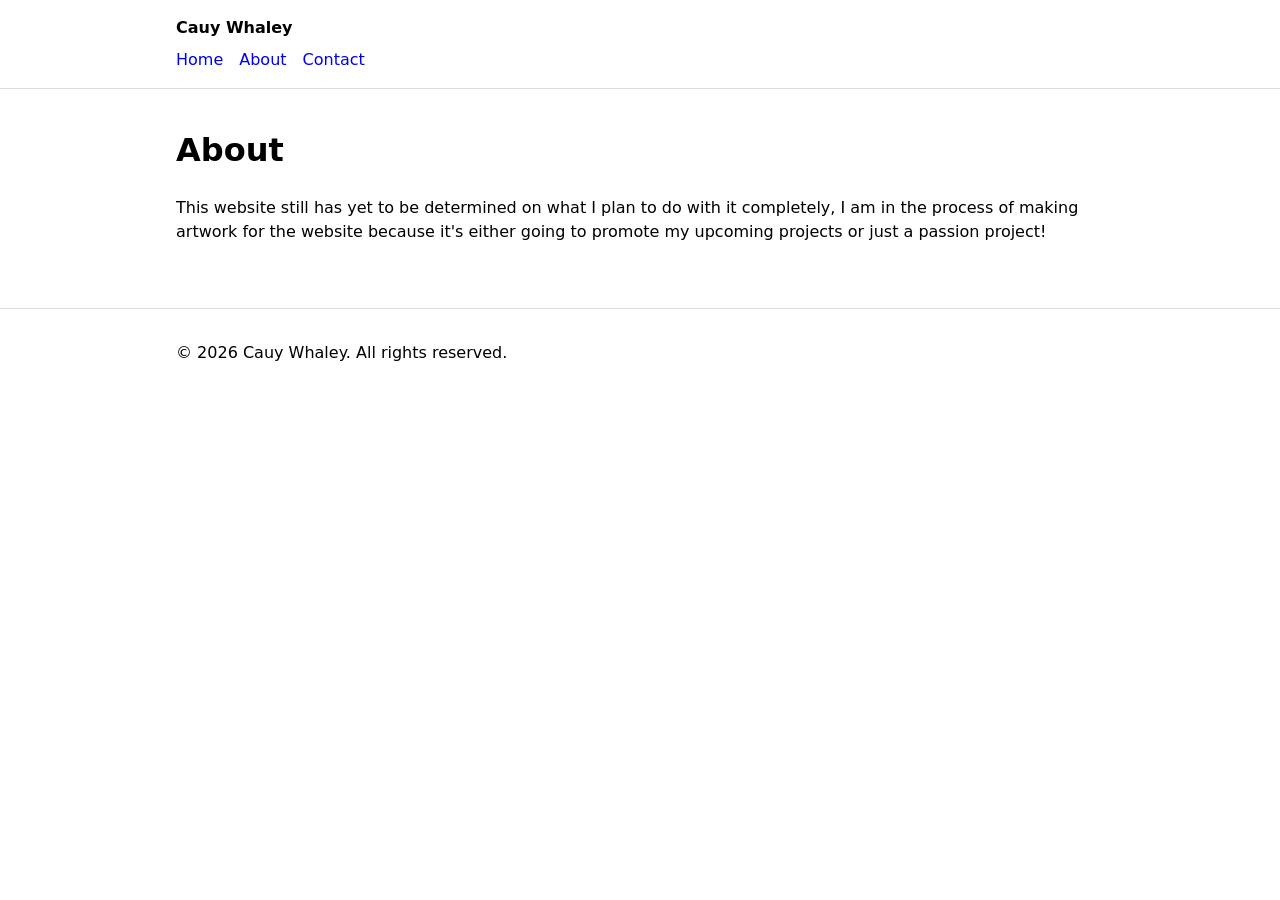
==== about.html @ d7c18b53 "Create about.html" ====
<!doctype html>
<html lang="en">
<head>
  <meta charset="utf-8" />
  <meta name="viewport" content="width=device-width, initial-scale=1" />
  <title>About | Cauy Whaley</title>
  <meta name="description" content="About this web development project: accessibility, layout, and engagement techniques." />
  <link rel="stylesheet" href="styles.css" />
</head>
<body>
  <a class="skip-link" href="#main">Skip to main content</a>

  <header class="site-header">
    <div class="container">
      <p class="site-brand">Cauy Whaley</p>
      <nav class="site-nav" aria-label="Primary">
        <ul>
          <li><a href="index.html">Home</a></li>
          <li><a aria-current="page" href="about.html">About</a></li>
          <li><a href="contact.html">Contact</a></li>
        </ul>
      </nav>
    </div>
  </header>

  <main id="main" class="container">
    <h1>About</h1>
    <p>This website still has yet to be determined on what I plan to do with it completely, 
I am in the process of making artwork for the website because it's either going to promote my upcoming projects or just a passion project!</p>
  </main>

  <footer class="site-footer">
    <div class="container">
      <p>&copy; <span id="year"></span> Cauy Whaley. All rights reserved.</p>
    </div>
  </footer>

  <script src="script.js"></script>
</body>
</html>
---- styles.css ----
/* Basic, readable defaults */
* { box-sizing: border-box; }

body {
  margin: 0;
  font-family: system-ui, -apple-system, Segoe UI, Roboto, Arial, sans-serif;
  line-height: 1.5;
}

.container {
  max-width: 960px;
  margin: 0 auto;
  padding: 1rem;
}

/* Skip link: visible when focused */
.skip-link {
  position: absolute;
  left: -999px;
  top: 0;
  padding: 0.75rem 1rem;
  background: white;
  border: 2px solid black;
}
.skip-link:focus {
  left: 1rem;
  top: 1rem;
  z-index: 9999;
}

/* Header/nav */
.site-header {
  border-bottom: 1px solid #ddd;
}
.site-brand {
  font-weight: 700;
  margin: 0 0 0.5rem 0;
}
.site-nav ul {
  list-style: none;
  padding: 0;
  margin: 0;
  display: flex;
  gap: 1rem;
}
.site-nav a {
  text-decoration: none;
}
.site-nav a:focus,
.site-nav a:hover {
  text-decoration: underline;
}

/* Strong keyboard focus */
:focus {
  outline: 3px solid black;
  outline-offset: 2px;
}

/* Cards/sections */
.card {
  border: 1px solid #ddd;
  border-radius: 10px;
  padding: 1rem;
  margin: 1rem 0;
}

.status {
  margin-top: 0.5rem;
  min-height: 1.5em;
}

.site-footer {
  border-top: 1px solid #ddd;
  margin-top: 2rem;
}

/* Images responsive */
img {
  max-width: 100%;
  height: auto;
}
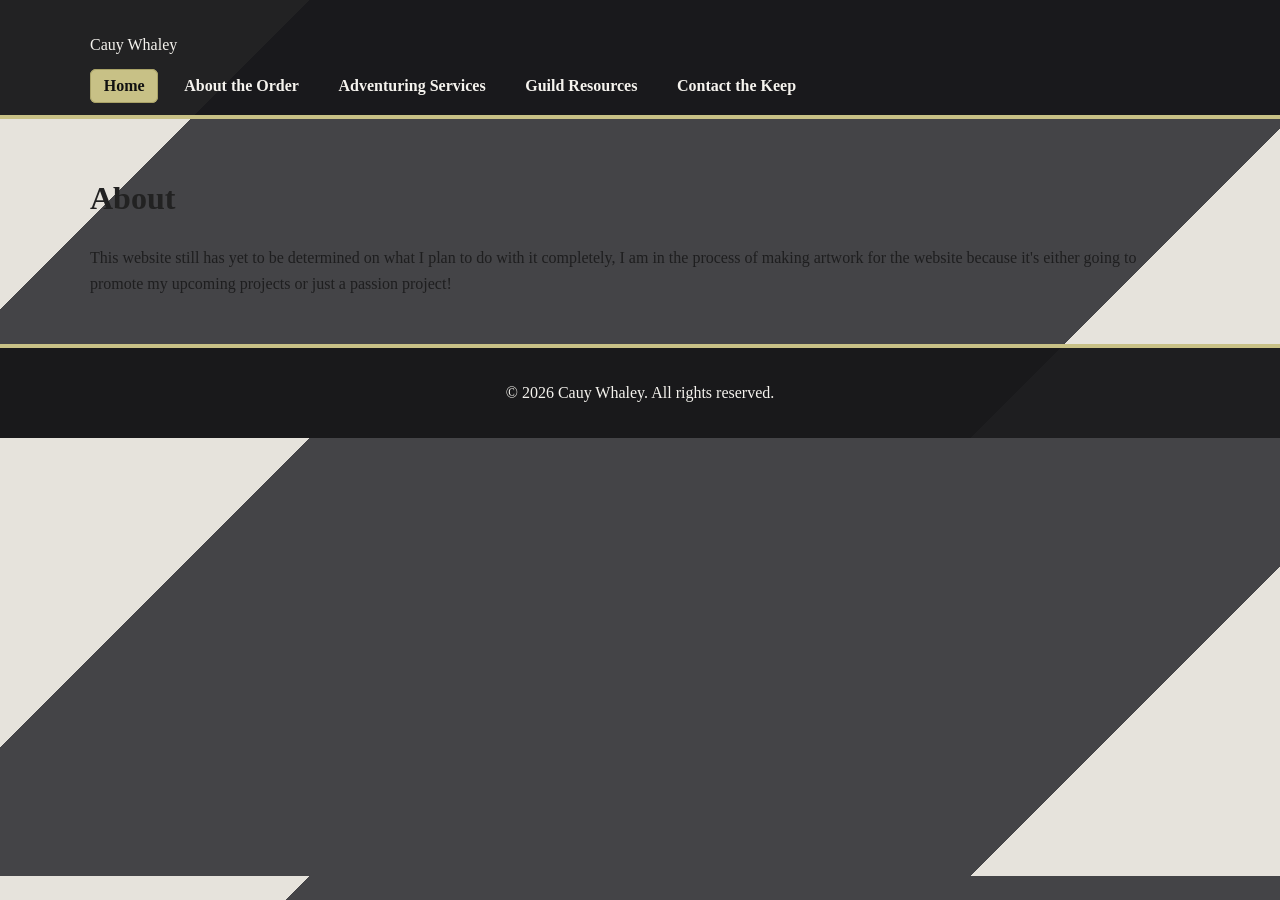
==== commit ae66192a: "Update about.html" ====
--- a/about.html
+++ b/about.html
@@ -14,12 +14,14 @@
     <div class="container">
       <p class="site-brand">Cauy Whaley</p>
       <nav class="site-nav" aria-label="Primary">
-        <ul>
-          <li><a href="index.html">Home</a></li>
-          <li><a aria-current="page" href="about.html">About</a></li>
-          <li><a href="contact.html">Contact</a></li>
-        </ul>
-      </nav>
+  <ul>
+    <li><a aria-current="page" href="index.html">Home</a></li>
+    <li><a href="about.html">About the Order</a></li>
+    <li><a href="projects.html">Adventuring Services</a></li>
+    <li><a href="resources.html">Guild Resources</a></li>
+    <li><a href="contact.html">Contact the Keep</a></li>
+  </ul>
+</nav>
     </div>
   </header>
 
--- a/styles.css
+++ b/styles.css
@@ -1,82 +1,250 @@
-/* Basic, readable defaults */
-* { box-sizing: border-box; }
+:root {
+  --bg-dark: #2f2f32;
+  --bg-mid: #444447;
+  --bg-light: #e6e3dc;
+  --panel: #f4f1e8;
+  --gold: #c8c186;
+  --gold-dark: #a9a267;
+  --text-dark: #1e1e1f;
+  --text-light: #f5f3ee;
+  --border: #8c865a;
+}
+
+* {
+  box-sizing: border-box;
+}
 
 body {
   margin: 0;
-  font-family: system-ui, -apple-system, Segoe UI, Roboto, Arial, sans-serif;
-  line-height: 1.5;
+  font-family: Georgia, "Times New Roman", serif;
+  line-height: 1.6;
+  background: linear-gradient(135deg, var(--bg-light) 0%, var(--bg-light) 18%, var(--bg-mid) 18%, var(--bg-mid) 82%, var(--bg-light) 82%, var(--bg-light) 100%);
+  color: var(--text-dark);
 }
 
 .container {
-  max-width: 960px;
+  width: 90%;
+  max-width: 1100px;
   margin: 0 auto;
-  padding: 1rem;
-}
-
-/* Skip link: visible when focused */
+}
+
+.site-header {
+  background-color: rgba(24, 24, 26, 0.95);
+  color: var(--text-light);
+  border-bottom: 4px solid var(--gold);
+  padding: 1rem 0;
+}
+
+.header-flex {
+  display: flex;
+  flex-wrap: wrap;
+  justify-content: space-between;
+  align-items: center;
+  gap: 1rem;
+}
+
+.branding {
+  display: flex;
+  align-items: center;
+  gap: 1rem;
+}
+
+.banner-logo {
+  width: 150px;
+  max-width: 100%;
+  height: auto;
+  border: 2px solid var(--gold);
+  border-radius: 8px;
+  background-color: #000;
+}
+
+.site-title {
+  margin: 0;
+  font-size: 1.6rem;
+  font-weight: bold;
+  color: var(--gold);
+  letter-spacing: 0.03em;
+}
+
+.site-subtitle {
+  margin: 0.25rem 0 0;
+  font-size: 1rem;
+  color: var(--text-light);
+}
+
+.site-nav ul {
+  list-style: none;
+  display: flex;
+  flex-wrap: wrap;
+  gap: 0.75rem;
+  padding: 0;
+  margin: 0;
+}
+
+.site-nav a {
+  color: var(--text-light);
+  text-decoration: none;
+  font-weight: bold;
+  padding: 0.45rem 0.8rem;
+  border: 1px solid transparent;
+  border-radius: 6px;
+}
+
+.site-nav a:hover,
+.site-nav a:focus,
+.site-nav a[aria-current="page"] {
+  background-color: var(--gold);
+  color: #111;
+  border-color: var(--gold-dark);
+}
+
+main {
+  padding: 2rem 0;
+}
+
+.card {
+  background-color: rgba(244, 241, 232, 0.96);
+  padding: 1.25rem;
+  border: 2px solid var(--border);
+  border-radius: 12px;
+  margin-bottom: 1.5rem;
+  box-shadow: 0 4px 14px rgba(0, 0, 0, 0.18);
+}
+
+h1, h2, h3 {
+  color: #222;
+}
+
+img {
+  max-width: 100%;
+  height: auto;
+  border-radius: 8px;
+  border: 2px solid var(--border);
+}
+
+.button-link,
+button {
+  display: inline-block;
+  background-color: var(--gold);
+  color: #111;
+  text-decoration: none;
+  border: 1px solid var(--gold-dark);
+  border-radius: 6px;
+  padding: 0.7rem 1rem;
+  cursor: pointer;
+  font-size: 1rem;
+  font-family: inherit;
+  font-weight: bold;
+}
+
+.button-link:hover,
+.button-link:focus,
+button:hover,
+button:focus {
+  background-color: var(--gold-dark);
+}
+
+.field {
+  margin-bottom: 1rem;
+}
+
+label {
+  display: block;
+  font-weight: bold;
+  margin-bottom: 0.35rem;
+}
+
+input,
+select,
+textarea {
+  width: 100%;
+  max-width: 550px;
+  padding: 0.65rem;
+  border: 1px solid #777;
+  border-radius: 6px;
+  font: inherit;
+  background-color: #fffdf8;
+}
+
+table {
+  width: 100%;
+  border-collapse: collapse;
+  margin-top: 1rem;
+  background-color: #fffdf8;
+}
+
+caption {
+  font-weight: bold;
+  margin-bottom: 0.5rem;
+}
+
+th,
+td {
+  border: 1px solid #aaa27a;
+  padding: 0.75rem;
+  text-align: left;
+}
+
+th {
+  background-color: #ded7b1;
+}
+
+.site-footer {
+  background-color: rgba(24, 24, 26, 0.97);
+  color: var(--text-light);
+  text-align: center;
+  padding: 1rem 0;
+  border-top: 4px solid var(--gold);
+}
+
 .skip-link {
   position: absolute;
-  left: -999px;
+  left: -9999px;
   top: 0;
-  padding: 0.75rem 1rem;
   background: white;
-  border: 2px solid black;
-}
+  color: black;
+  padding: 0.5rem 1rem;
+  z-index: 1000;
+}
+
 .skip-link:focus {
   left: 1rem;
   top: 1rem;
-  z-index: 9999;
-}
-
-/* Header/nav */
-.site-header {
-  border-bottom: 1px solid #ddd;
-}
-.site-brand {
-  font-weight: 700;
-  margin: 0 0 0.5rem 0;
-}
-.site-nav ul {
-  list-style: none;
-  padding: 0;
-  margin: 0;
-  display: flex;
-  gap: 1rem;
-}
-.site-nav a {
-  text-decoration: none;
-}
-.site-nav a:focus,
-.site-nav a:hover {
-  text-decoration: underline;
-}
-
-/* Strong keyboard focus */
+}
+
+.status {
+  margin-top: 0.75rem;
+  font-weight: bold;
+}
+
+a {
+  overflow-wrap: anywhere;
+}
+
 :focus {
-  outline: 3px solid black;
+  outline: 3px solid #000;
   outline-offset: 2px;
 }
 
-/* Cards/sections */
-.card {
-  border: 1px solid #ddd;
-  border-radius: 10px;
-  padding: 1rem;
-  margin: 1rem 0;
-}
-
-.status {
-  margin-top: 0.5rem;
-  min-height: 1.5em;
-}
-
-.site-footer {
-  border-top: 1px solid #ddd;
-  margin-top: 2rem;
-}
-
-/* Images responsive */
-img {
-  max-width: 100%;
-  height: auto;
-}
+.hero p {
+  max-width: 70ch;
+}
+
+@media (max-width: 700px) {
+  .header-flex {
+    flex-direction: column;
+    align-items: flex-start;
+  }
+
+  .site-nav ul {
+    flex-direction: column;
+  }
+
+  .banner-logo {
+    width: 120px;
+  }
+
+  .site-title {
+    font-size: 1.3rem;
+  }
+}
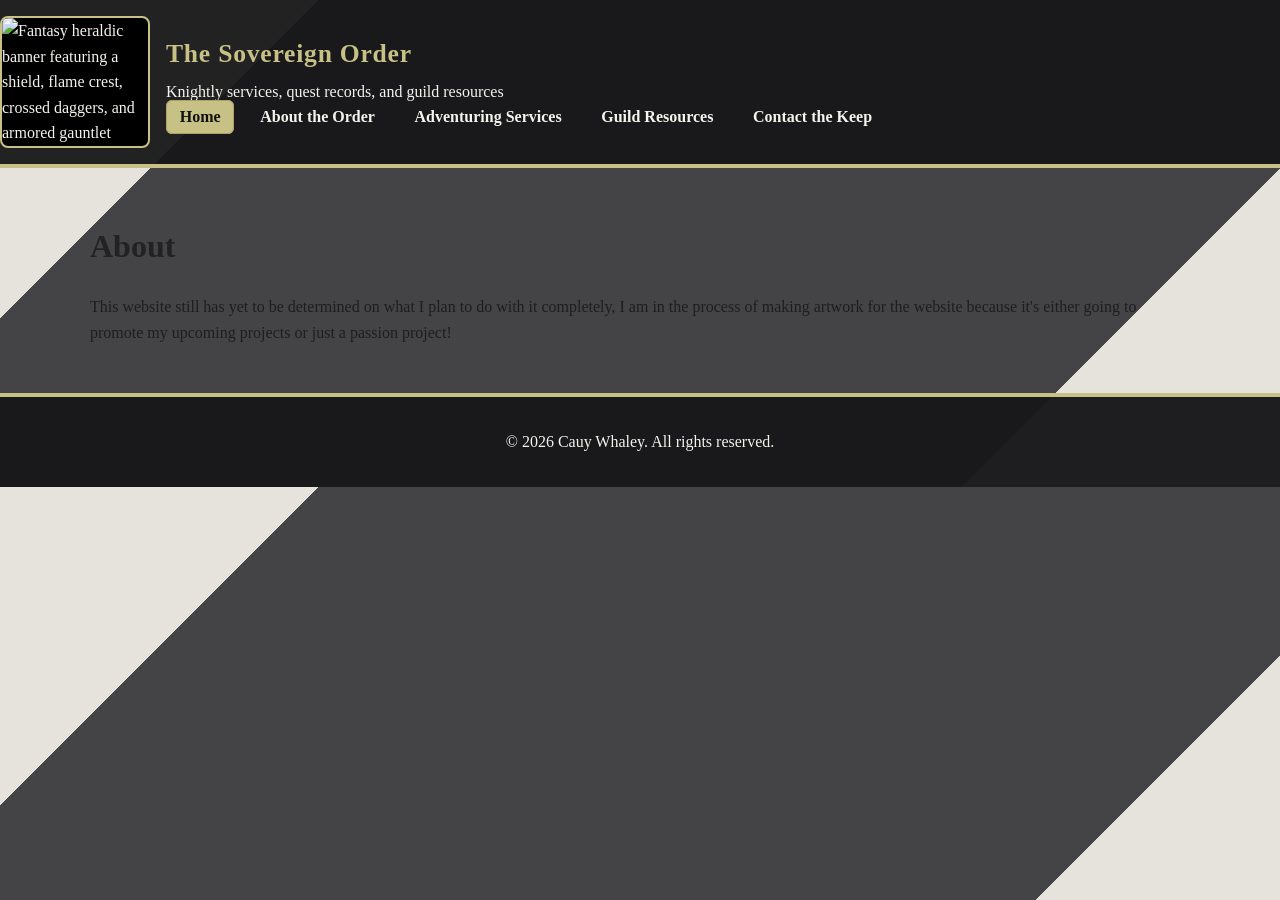
==== commit 4024481f: "Update about.html" ====
--- a/about.html
+++ b/about.html
@@ -11,8 +11,11 @@
   <a class="skip-link" href="#main">Skip to main content</a>
 
   <header class="site-header">
-    <div class="container">
-      <p class="site-brand">Cauy Whaley</p>
+    <div class="branding">
+  <img src="images/Sovereign_Banner.png" alt="Fantasy heraldic banner featuring a shield, flame crest, crossed daggers, and armored gauntlet" class="banner-logo">
+  <div>
+    <p class="site-title">The Sovereign Order</p>
+    <p class="site-subtitle">Knightly services, quest records, and guild resources</p>
       <nav class="site-nav" aria-label="Primary">
   <ul>
     <li><a aria-current="page" href="index.html">Home</a></li>
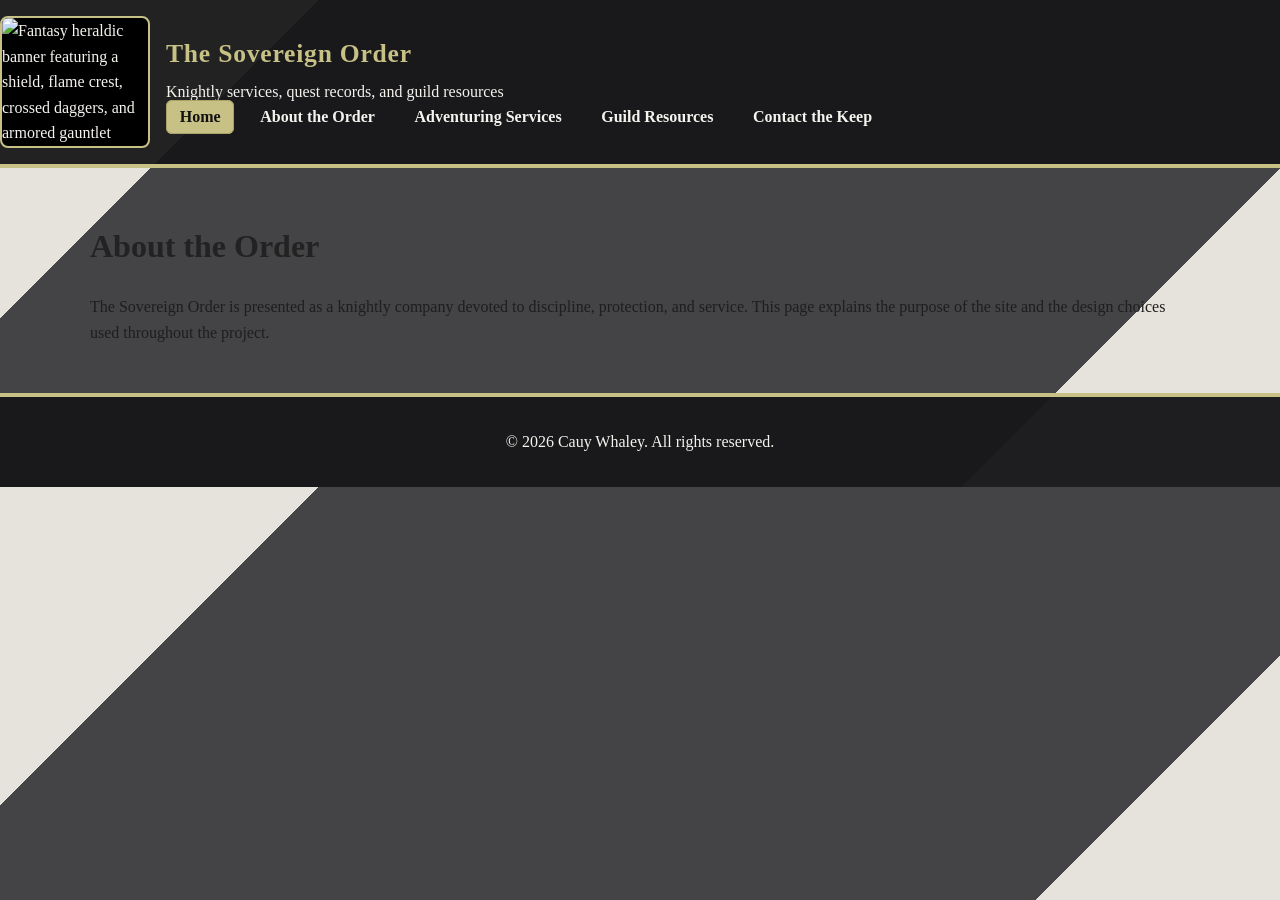
==== commit e5d683ec: "Update about.html" ====
--- a/about.html
+++ b/about.html
@@ -29,9 +29,12 @@
   </header>
 
   <main id="main" class="container">
-    <h1>About</h1>
-    <p>This website still has yet to be determined on what I plan to do with it completely, 
-I am in the process of making artwork for the website because it's either going to promote my upcoming projects or just a passion project!</p>
+    <h1>About the Order</h1>
+<p> 
+  The Sovereign Order is presented as a knightly company devoted to discipline,
+  protection, and service. This page explains the purpose of the site and the
+  design choices used throughout the project.
+</p>
   </main>
 
   <footer class="site-footer">
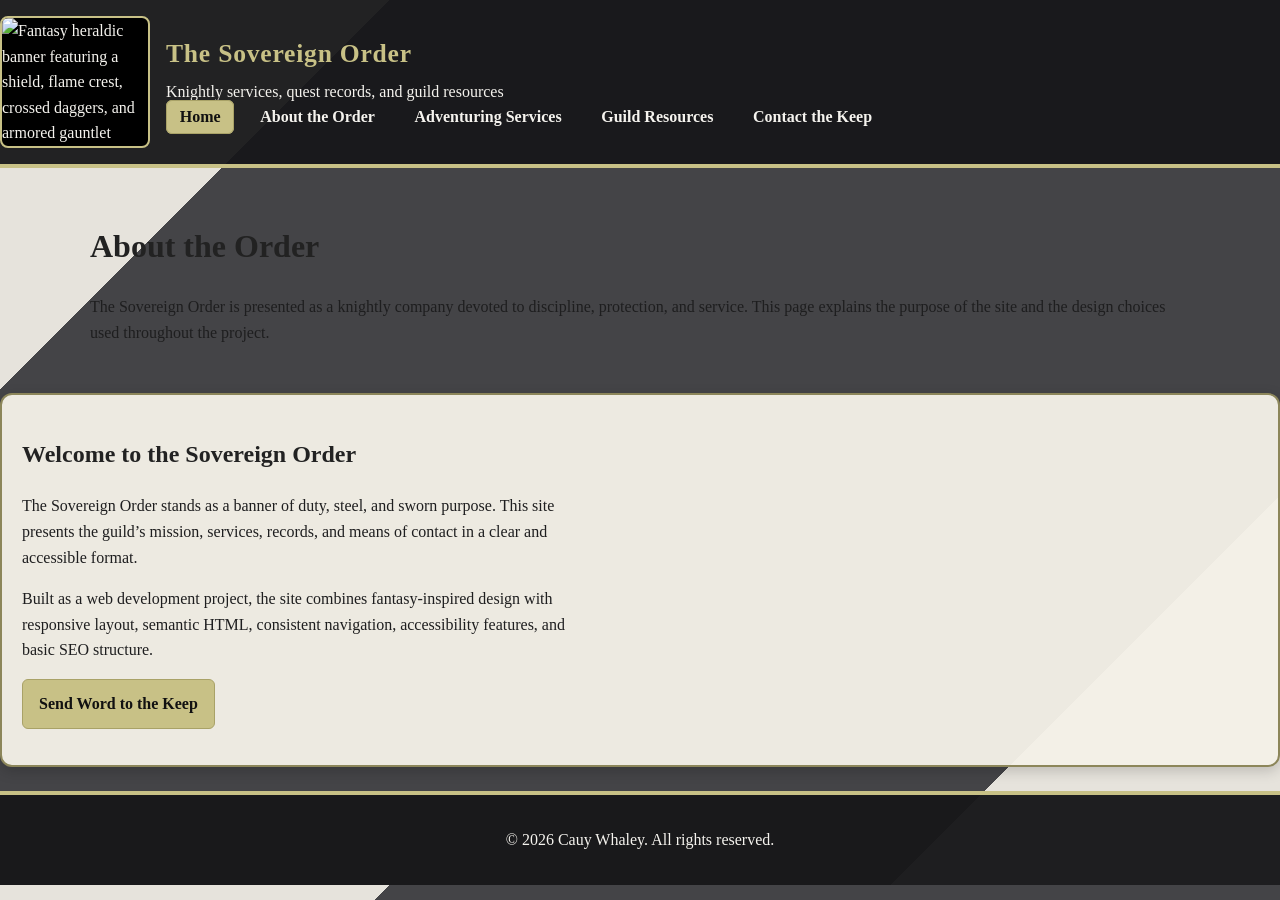
==== commit 6292d8bc: "Update about.html" ====
--- a/about.html
+++ b/about.html
@@ -36,7 +36,20 @@
   design choices used throughout the project.
 </p>
   </main>
-
+<section class="hero card">
+  <h1>Welcome to the Sovereign Order</h1>
+  <p>
+    The Sovereign Order stands as a banner of duty, steel, and sworn purpose.
+    This site presents the guild’s mission, services, records, and means of contact
+    in a clear and accessible format.
+  </p>
+  <p>
+    Built as a web development project, the site combines fantasy-inspired design with
+    responsive layout, semantic HTML, consistent navigation, accessibility features,
+    and basic SEO structure.
+  </p>
+  <p><a class="button-link" href="contact.html">Send Word to the Keep</a></p>
+</section>
   <footer class="site-footer">
     <div class="container">
       <p>&copy; <span id="year"></span> Cauy Whaley. All rights reserved.</p>
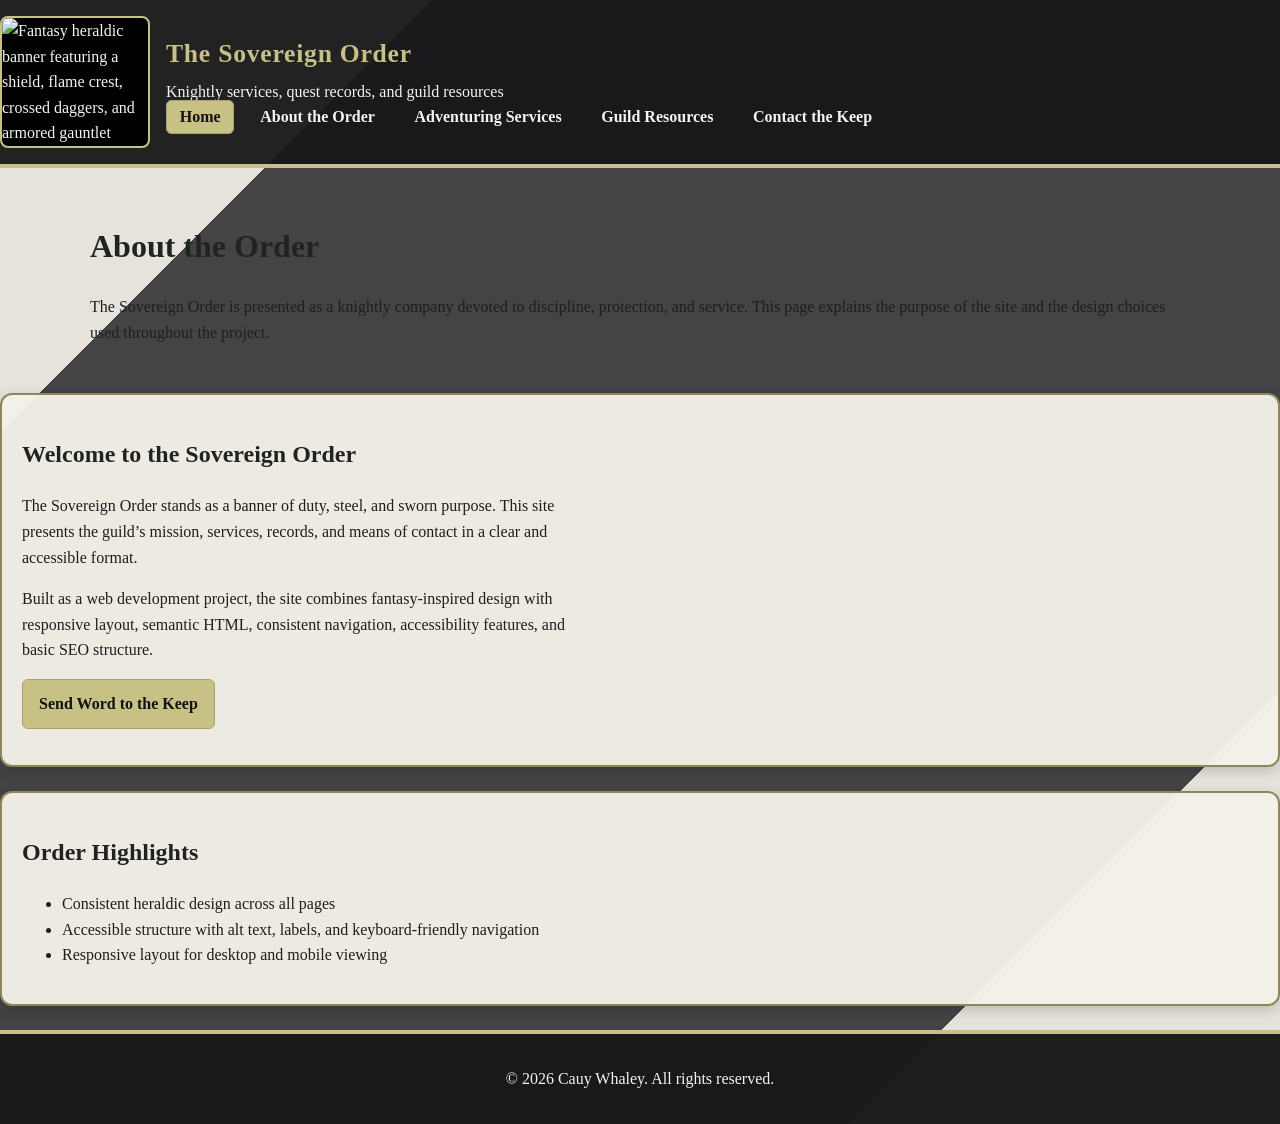
==== commit 84640fcf: "Update about.html" ====
--- a/about.html
+++ b/about.html
@@ -50,6 +50,14 @@
   </p>
   <p><a class="button-link" href="contact.html">Send Word to the Keep</a></p>
 </section>
+  <section class="card">
+  <h2>Order Highlights</h2>
+  <ul>
+    <li>Consistent heraldic design across all pages</li>
+    <li>Accessible structure with alt text, labels, and keyboard-friendly navigation</li>
+    <li>Responsive layout for desktop and mobile viewing</li>
+  </ul>
+</section>
   <footer class="site-footer">
     <div class="container">
       <p>&copy; <span id="year"></span> Cauy Whaley. All rights reserved.</p>
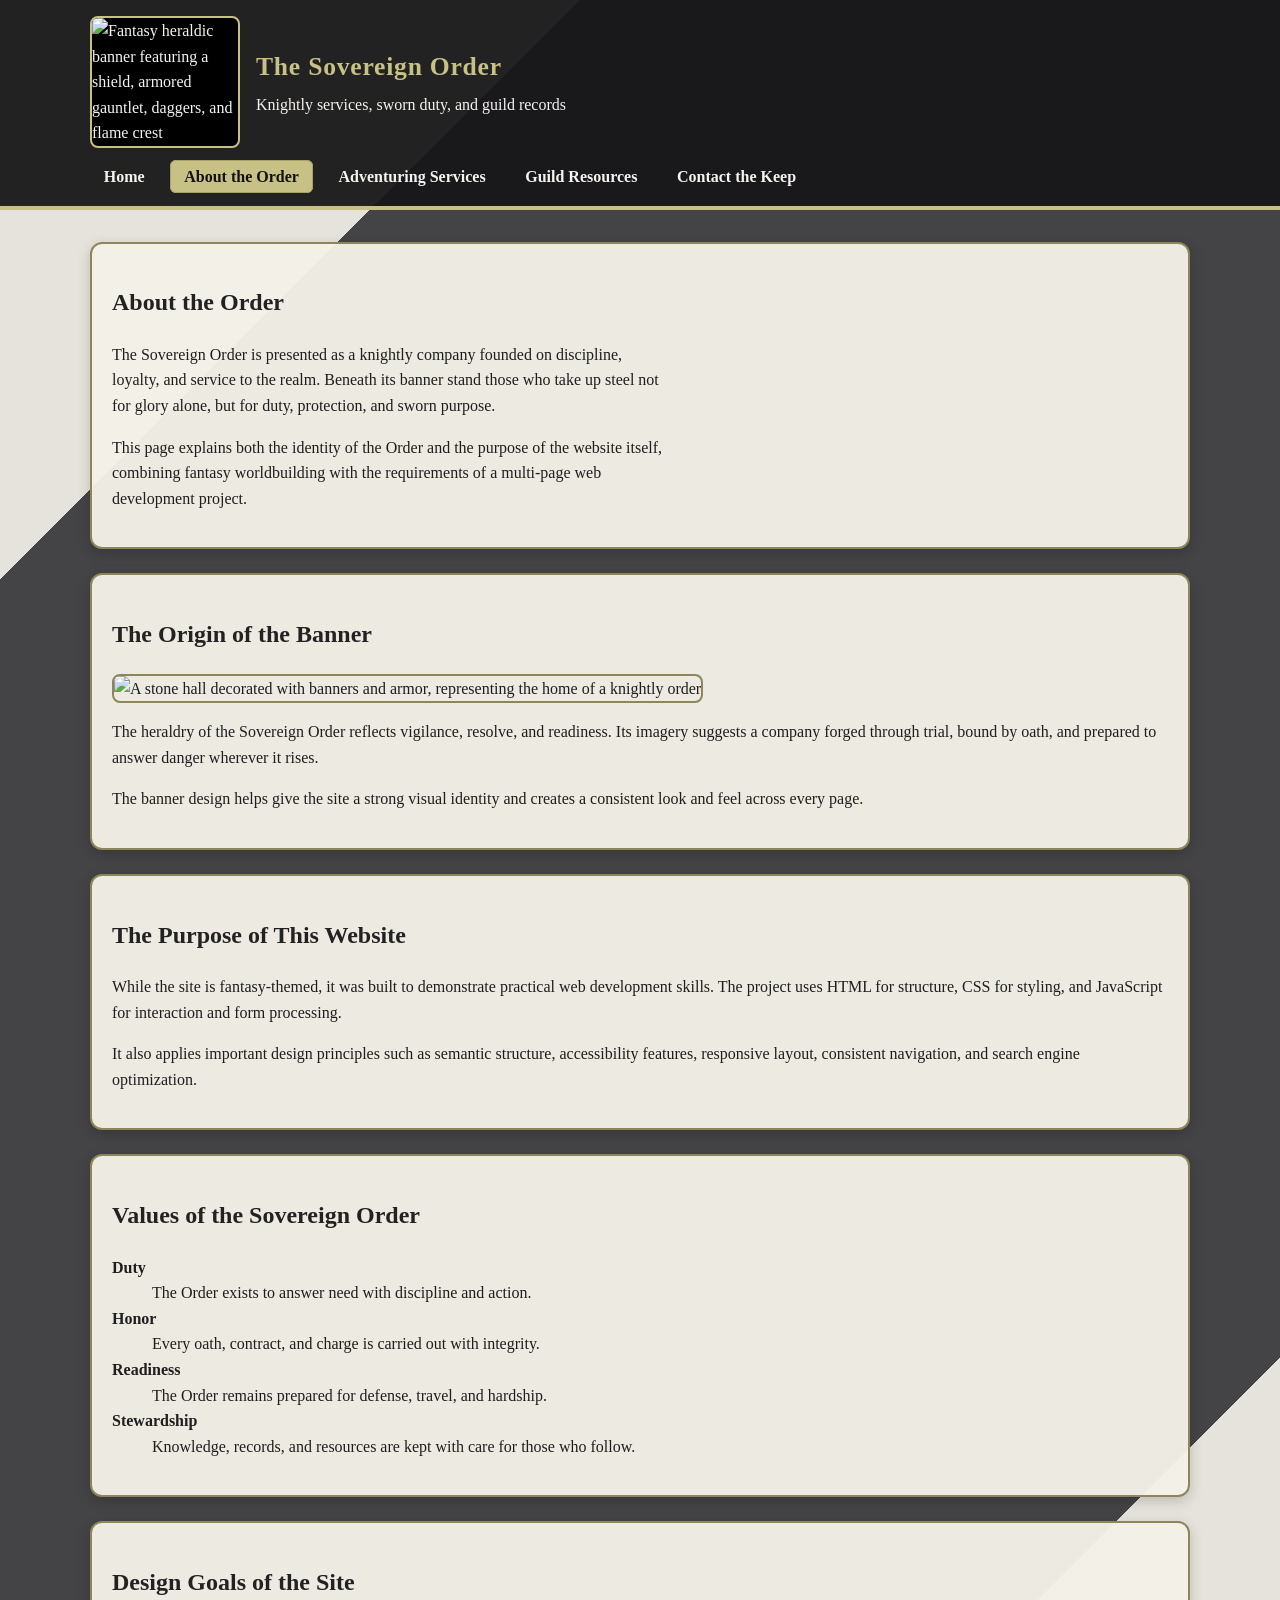
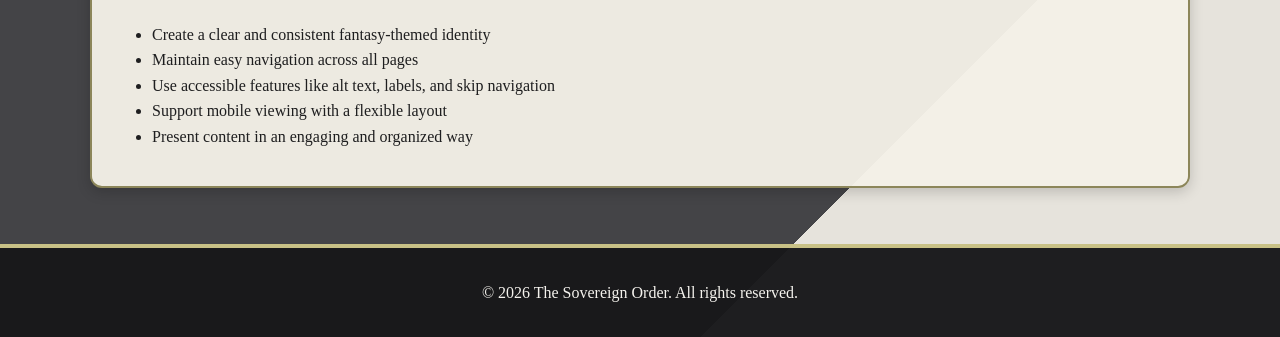
==== commit 6e05d1b6: "Update about.html" ====
--- a/about.html
+++ b/about.html
@@ -3,64 +3,120 @@
 <head>
   <meta charset="utf-8" />
   <meta name="viewport" content="width=device-width, initial-scale=1" />
-  <title>About | Cauy Whaley</title>
-  <meta name="description" content="About this web development project: accessibility, layout, and engagement techniques." />
+  <title>About the Order | The Sovereign Order</title>
+  <meta
+    name="description"
+    content="Learn about the Sovereign Order, its purpose, values, and the design goals behind this fantasy-themed website project."
+  />
   <link rel="stylesheet" href="styles.css" />
 </head>
 <body>
   <a class="skip-link" href="#main">Skip to main content</a>
 
   <header class="site-header">
-    <div class="branding">
-  <img src="images/Sovereign_Banner.png" alt="Fantasy heraldic banner featuring a shield, flame crest, crossed daggers, and armored gauntlet" class="banner-logo">
-  <div>
-    <p class="site-title">The Sovereign Order</p>
-    <p class="site-subtitle">Knightly services, quest records, and guild resources</p>
+    <div class="container header-flex">
+      <div class="branding">
+        <img
+          src="images/Sovereign_Banner.png"
+          alt="Fantasy heraldic banner featuring a shield, armored gauntlet, daggers, and flame crest"
+          class="banner-logo"
+        />
+        <div>
+          <p class="site-title">The Sovereign Order</p>
+          <p class="site-subtitle">Knightly services, sworn duty, and guild records</p>
+        </div>
+      </div>
+
       <nav class="site-nav" aria-label="Primary">
-  <ul>
-    <li><a aria-current="page" href="index.html">Home</a></li>
-    <li><a href="about.html">About the Order</a></li>
-    <li><a href="projects.html">Adventuring Services</a></li>
-    <li><a href="resources.html">Guild Resources</a></li>
-    <li><a href="contact.html">Contact the Keep</a></li>
-  </ul>
-</nav>
+        <ul>
+          <li><a href="index.html">Home</a></li>
+          <li><a aria-current="page" href="about.html">About the Order</a></li>
+          <li><a href="projects.html">Adventuring Services</a></li>
+          <li><a href="resources.html">Guild Resources</a></li>
+          <li><a href="contact.html">Contact the Keep</a></li>
+        </ul>
+      </nav>
     </div>
   </header>
 
   <main id="main" class="container">
-    <h1>About the Order</h1>
-<p> 
-  The Sovereign Order is presented as a knightly company devoted to discipline,
-  protection, and service. This page explains the purpose of the site and the
-  design choices used throughout the project.
-</p>
+    <section class="hero card">
+      <h1>About the Order</h1>
+      <p>
+        The Sovereign Order is presented as a knightly company founded on discipline,
+        loyalty, and service to the realm. Beneath its banner stand those who take up
+        steel not for glory alone, but for duty, protection, and sworn purpose.
+      </p>
+      <p>
+        This page explains both the identity of the Order and the purpose of the website
+        itself, combining fantasy worldbuilding with the requirements of a multi-page
+        web development project.
+      </p>
+    </section>
+
+    <section class="card">
+      <h2>The Origin of the Banner</h2>
+      <img
+        src="images/about.jpg"
+        alt="A stone hall decorated with banners and armor, representing the home of a knightly order"
+      />
+      <p>
+        The heraldry of the Sovereign Order reflects vigilance, resolve, and readiness.
+        Its imagery suggests a company forged through trial, bound by oath, and prepared
+        to answer danger wherever it rises.
+      </p>
+      <p>
+        The banner design helps give the site a strong visual identity and creates a
+        consistent look and feel across every page.
+      </p>
+    </section>
+
+    <section class="card">
+      <h2>The Purpose of This Website</h2>
+      <p>
+        While the site is fantasy-themed, it was built to demonstrate practical web
+        development skills. The project uses HTML for structure, CSS for styling,
+        and JavaScript for interaction and form processing.
+      </p>
+      <p>
+        It also applies important design principles such as semantic structure,
+        accessibility features, responsive layout, consistent navigation, and
+        search engine optimization.
+      </p>
+    </section>
+
+    <section class="card">
+      <h2>Values of the Sovereign Order</h2>
+      <dl>
+        <dt><strong>Duty</strong></dt>
+        <dd>The Order exists to answer need with discipline and action.</dd>
+
+        <dt><strong>Honor</strong></dt>
+        <dd>Every oath, contract, and charge is carried out with integrity.</dd>
+
+        <dt><strong>Readiness</strong></dt>
+        <dd>The Order remains prepared for defense, travel, and hardship.</dd>
+
+        <dt><strong>Stewardship</strong></dt>
+        <dd>Knowledge, records, and resources are kept with care for those who follow.</dd>
+      </dl>
+    </section>
+
+    <section class="card">
+      <h2>Design Goals of the Site</h2>
+      <ul>
+        <li>Create a clear and consistent fantasy-themed identity</li>
+        <li>Maintain easy navigation across all pages</li>
+        <li>Use accessible features like alt text, labels, and skip navigation</li>
+        <li>Support mobile viewing with a flexible layout</li>
+        <li>Present content in an engaging and organized way</li>
+      </ul>
+    </section>
   </main>
-<section class="hero card">
-  <h1>Welcome to the Sovereign Order</h1>
-  <p>
-    The Sovereign Order stands as a banner of duty, steel, and sworn purpose.
-    This site presents the guild’s mission, services, records, and means of contact
-    in a clear and accessible format.
-  </p>
-  <p>
-    Built as a web development project, the site combines fantasy-inspired design with
-    responsive layout, semantic HTML, consistent navigation, accessibility features,
-    and basic SEO structure.
-  </p>
-  <p><a class="button-link" href="contact.html">Send Word to the Keep</a></p>
-</section>
-  <section class="card">
-  <h2>Order Highlights</h2>
-  <ul>
-    <li>Consistent heraldic design across all pages</li>
-    <li>Accessible structure with alt text, labels, and keyboard-friendly navigation</li>
-    <li>Responsive layout for desktop and mobile viewing</li>
-  </ul>
-</section>
+
   <footer class="site-footer">
     <div class="container">
-      <p>&copy; <span id="year"></span> Cauy Whaley. All rights reserved.</p>
+      <p>&copy; <span id="year"></span> The Sovereign Order. All rights reserved.</p>
     </div>
   </footer>
 
